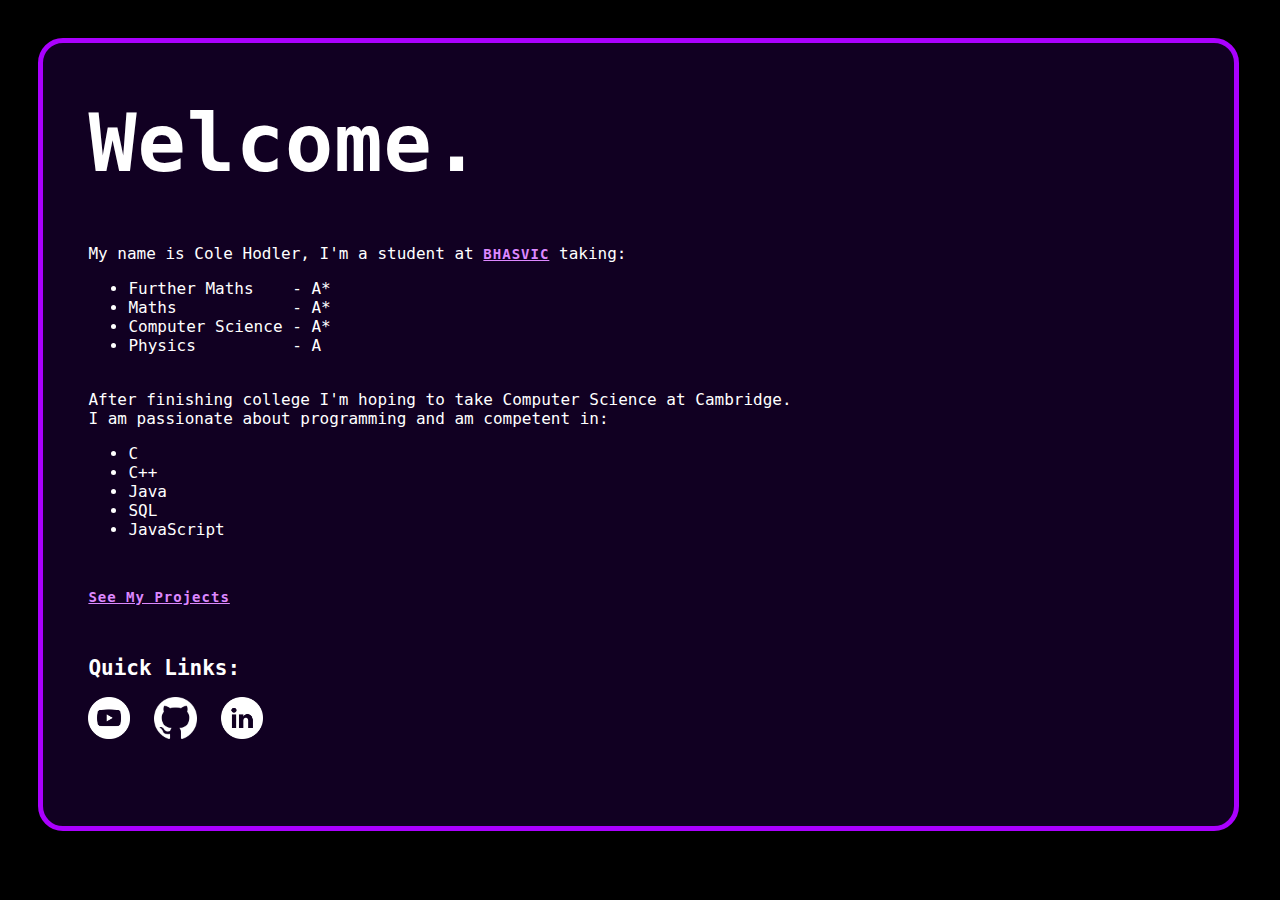
==== index.html @ 1f482aa7 "Update index.html" ====
<!DOCTYPE html PUBLIC "-//W3C//DTD XHTML 1.0 Transitional//EN" "http://www.w3.org/TR/xhtml1/DTD/xhtml1-transitional.dtd">
<html xmlns="http://www.w3.org/1999/xhtml">


<head>
	<meta http-equiv="Content-Type" content="text/html; charset=utf-8" />
	
	<title>Cole Hodler</title>
	
	<link href="designStyles.css" rel="stylesheet" type="text/css">
	<link rel="shortcut icon" type="image/x-icon" href="favicon.ico?">
	
	<!--MetaData-->
	<meta content="Cole Hodler" property="og:title" />
    <meta content="My name is Cole Hodler, I am a student at BHASVIC taking Further Maths, Maths, Computer Science and Physics. After finishing college I'm hoping to take Computer Science at Cambridge. I am passionate about programming and am competent in: C, C++, Java, SQL and JavaScript" property="og:description" />
    <meta content="https://colehdlr.github.io" property="og:url" />
    <meta content="http://github.com/colehdlr/colehdlr.github.io/blob/main/preview.png" property="og:image"/>
	<meta content="https://github.com/colehdlr/colehdlr.github.io/blob/main/preview.png" property="og:image:secure_url"/>
	<meta property="og:image:type" content="image/png" /> 
    <meta content="#AA00FF" data-react-helmet="true" name="theme-color" />
	<meta name="twitter:card" content="summary_large_image">

	<style>
	</style>
</head> 

<body>
<div id="container">    
   
	<div id="mainContent">  
 	
	<a href="game.html" style="text-decoration: none">
		<h1>Welcome.</h1>  
	</a>	
	
  	<p>My name is Cole Hodler, I'm a student at <a href="https://www.bhasvic.ac.uk/">BHASVIC</a> taking: 
	</p>
	<ul>
    	<li>Further Maths&nbsp&nbsp&nbsp&nbsp- A*</li>
    	<li>Maths&nbsp&nbsp&nbsp&nbsp&nbsp&nbsp&nbsp&nbsp&nbsp&nbsp&nbsp&nbsp- A*</li>
    	<li>Computer Science - A*</li>
		<li>Physics&nbsp&nbsp&nbsp&nbsp&nbsp&nbsp&nbsp&nbsp&nbsp&nbsp- A</li>
    </ul>
	<p>
		<br>After finishing college I'm hoping to take Computer Science at Cambridge.
		<br>I am passionate about programming and am competent in:
	</p>
		
	<ul>
    	<li>C</li>
    	<li>C++</li>
    	<li>Java</li>
		<li>SQL</li>
		<li>JavaScript</li>
    </ul>
	
	<br>
	<p><a href="projects.html">See My Projects</a></p>
	<br>
	
	<h2>Quick Links:</h2>
		
	<a href="https://www.youtube.com/@colehdlr"><img src="youtubeIcon.png" alt="YouTube" style="height:42px; padding:0px 20px 0px 0px"></a>
	<a href="https://github.com/colehdlr"><img src="githubIcon.png" alt="GitHub" style="height:42px; padding:0px 20px 0px 0px"></a>
	<a href="https://www.linkedin.com/in/cole-hodler-6b734726a/"><img src="linkedinIcon.png" alt="LinkedIn" style="height:42px; padding:0px 20px 0px 0px"></a>
	
    </div> <!--end of mainContent div tag--> 
    
 </div> <!--end of Container div tag--> 
  
 </body>

</html>
---- designStyles.css ----
@charset "utf-8";
/* CSS Document */

body{
background-color: #000000;
padding: 0;
    margin: 0;   
    width:100vw;
    height: 100vh; }

#container { 
 position: absolute;
 width: 93%;
 height: 87%;
 float: center;
 background: #110022;        
 border: 5px solid #AA00FF;
 border-radius: 25px; 
 text-align: left;
 margin: 3% 3% 3% 3%;   
 overflow: auto; 
 -ms-overflow-style: none;
 scrollbar-width: none;
 } 
 #container::-webkit-scrollbar { 
 display: none;
 } 



#mainContent { 
 position: relative;  
 margin: 0 0 0 25px;     
 padding: 0px 20px 20px 20px;  
 } 
 
 #videoEmbed {
	width: 448;
	position: relative;
	float: left;
	padding: 20px 20px 20px 20px;
 }
 #videoCollection {
	width: 1000px;
	margin: 0 auto;
	background: #110022;
 }
 
h1{
	font-family: Lucida, monospace;
	font-size: 80px;
	font-weight: bold;
	color: #FFFFFF;
}
	
h2{
	font-family: Lucida, monospace;
	font-size: 21px;
	font-weight: bold;
	color: #FFFFFF; }
	
p{
	font-family: Lucida, monospace;
	font-size: 16px;
	font-weight: normal;
	color: #FFFFFF; 
	}

a{
	font-family: Lucida, monospace;
	font-size: 14px;
	font-weight: bold;
	letter-spacing: 1px;
	color: #DD88FF;
	text-decoration: underline;
}
ol{
	font-family: Lucida, monospace;
	font-size: 12px;
	color: #FFFFFF;
}

ul{
	font-family: Lucida, monospace;
	font-size: 16px;
	color: #FFFFFF;
}
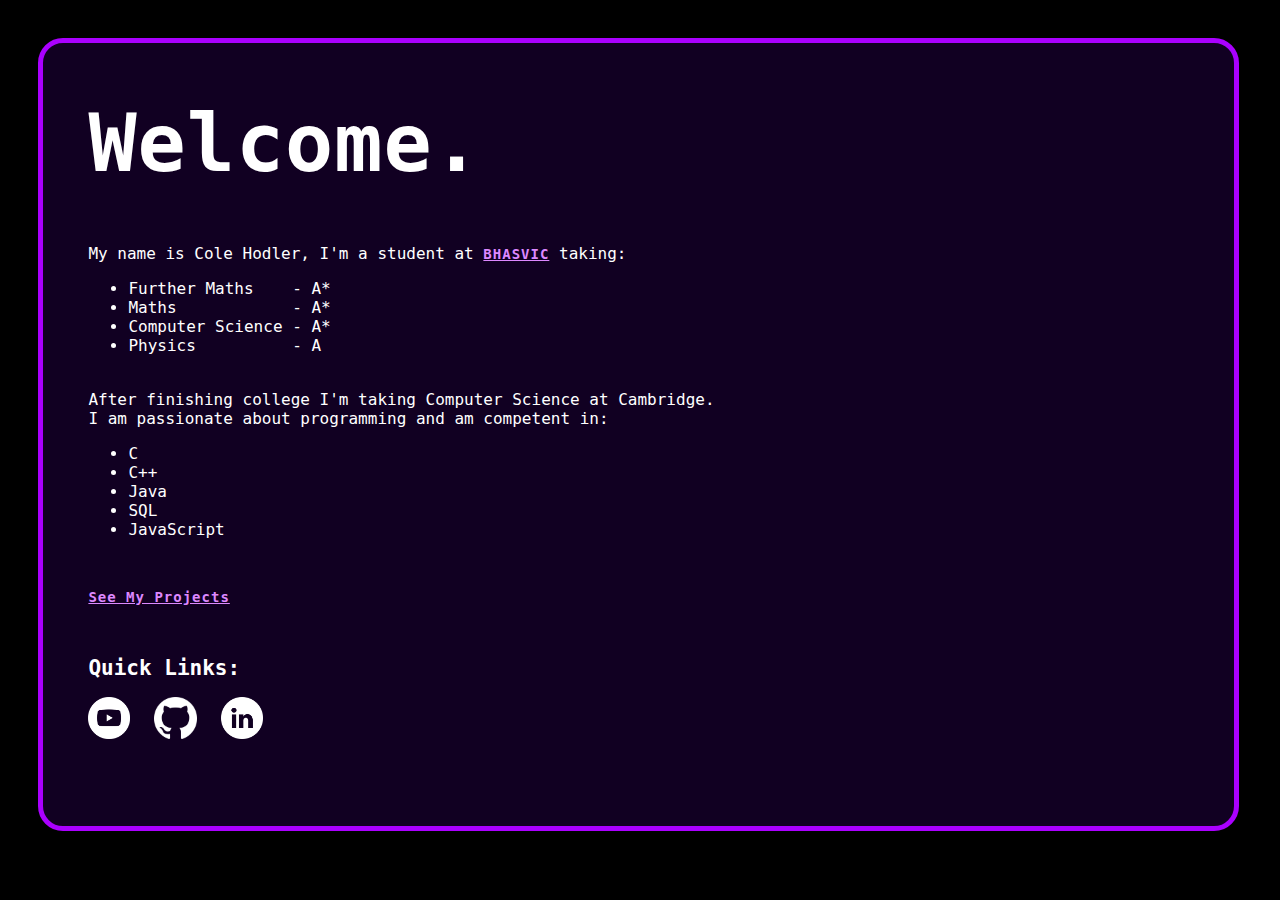
==== commit 791239f9: "Add files via upload" ====
--- a/index.html
+++ b/index.html
@@ -12,7 +12,7 @@
 	
 	<!--MetaData-->
 	<meta content="Cole Hodler" property="og:title" />
-    <meta content="My name is Cole Hodler, I am a student at BHASVIC taking Further Maths, Maths, Computer Science and Physics. After finishing college I'm hoping to take Computer Science at Cambridge. I am passionate about programming and am competent in: C, C++, Java, SQL and JavaScript" property="og:description" />
+    <meta content="My name is Cole Hodler, I am a student at BHASVIC taking Further Maths, Maths, Computer Science and Physics. After finishing college I'm taking Computer Science at Cambridge. I am passionate about programming and am competent in: C, C++, Java, SQL and JavaScript" property="og:description" />
     <meta content="https://colehdlr.github.io" property="og:url" />
     <meta content="http://github.com/colehdlr/colehdlr.github.io/blob/main/preview.png" property="og:image"/>
 	<meta content="https://github.com/colehdlr/colehdlr.github.io/blob/main/preview.png" property="og:image:secure_url"/>
@@ -42,7 +42,7 @@
 		<li>Physics&nbsp&nbsp&nbsp&nbsp&nbsp&nbsp&nbsp&nbsp&nbsp&nbsp- A</li>
     </ul>
 	<p>
-		<br>After finishing college I'm hoping to take Computer Science at Cambridge.
+		<br>After finishing college I'm taking Computer Science at Cambridge.
 		<br>I am passionate about programming and am competent in:
 	</p>
 		
@@ -70,4 +70,4 @@
   
  </body>
 
-</html>
+</html>--- a/designStyles.css
+++ b/designStyles.css
@@ -84,4 +84,14 @@
 	font-family: Lucida, monospace;
 	font-size: 16px;
 	color: #FFFFFF;
+}
+
+.noselect {
+  -webkit-touch-callout: none; /* iOS Safari */
+    -webkit-user-select: none; /* Safari */
+     -khtml-user-select: none; /* Konqueror HTML */
+       -moz-user-select: none; /* Old versions of Firefox */
+        -ms-user-select: none; /* Internet Explorer/Edge */
+            user-select: none; /* Non-prefixed version, currently
+                                  supported by Chrome, Edge, Opera and Firefox */
 }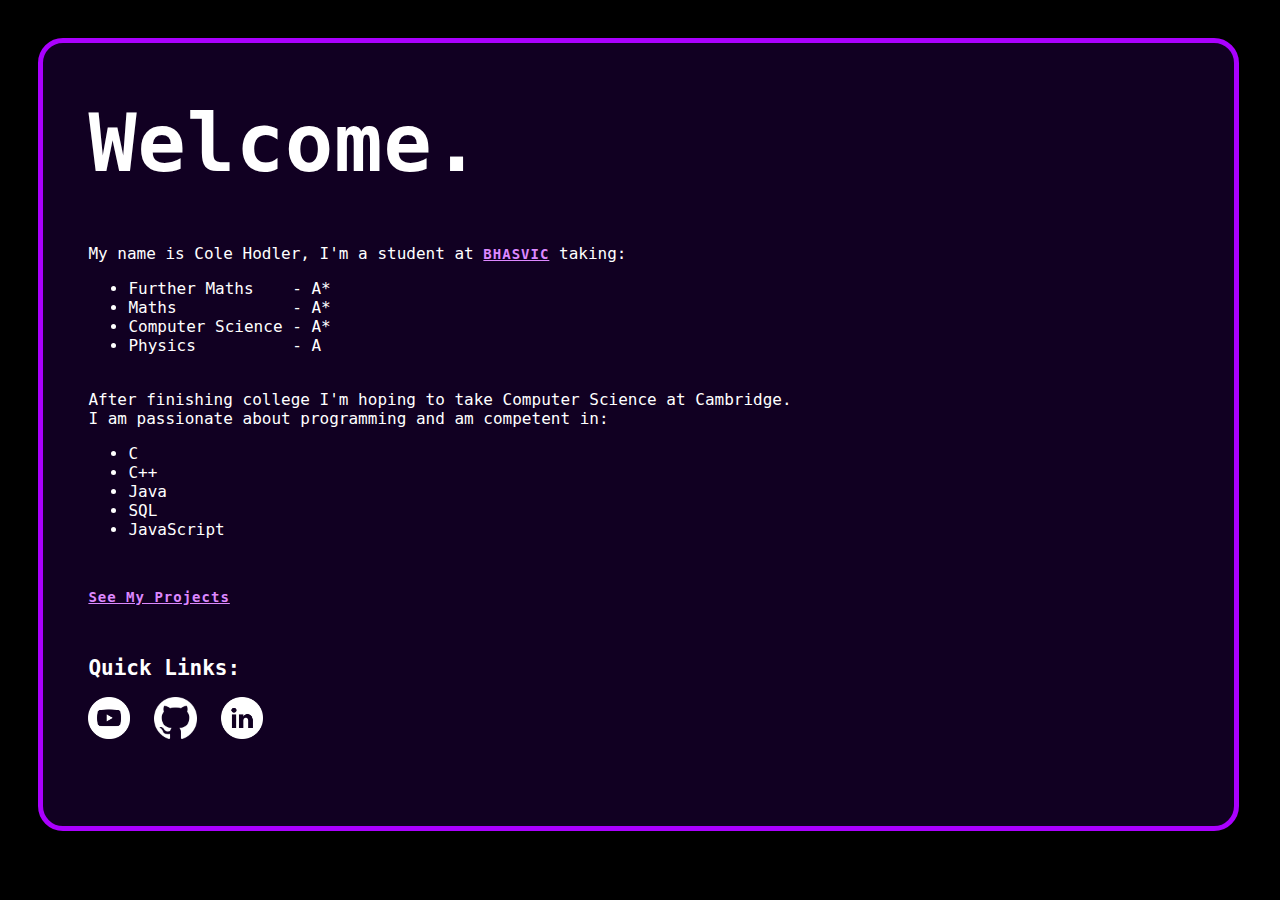
==== commit f6e87744: "Update index.html" ====
--- a/index.html
+++ b/index.html
@@ -12,7 +12,7 @@
 	
 	<!--MetaData-->
 	<meta content="Cole Hodler" property="og:title" />
-    <meta content="My name is Cole Hodler, I am a student at BHASVIC taking Further Maths, Maths, Computer Science and Physics. After finishing college I'm taking Computer Science at Cambridge. I am passionate about programming and am competent in: C, C++, Java, SQL and JavaScript" property="og:description" />
+    <meta content="My name is Cole Hodler, I am a student at BHASVIC taking Further Maths, Maths, Computer Science and Physics. After finishing college I'm hoping to take Computer Science at Cambridge. I am passionate about programming and am competent in: C, C++, Java, SQL and JavaScript" property="og:description" />
     <meta content="https://colehdlr.github.io" property="og:url" />
     <meta content="http://github.com/colehdlr/colehdlr.github.io/blob/main/preview.png" property="og:image"/>
 	<meta content="https://github.com/colehdlr/colehdlr.github.io/blob/main/preview.png" property="og:image:secure_url"/>
@@ -42,7 +42,7 @@
 		<li>Physics&nbsp&nbsp&nbsp&nbsp&nbsp&nbsp&nbsp&nbsp&nbsp&nbsp- A</li>
     </ul>
 	<p>
-		<br>After finishing college I'm taking Computer Science at Cambridge.
+		<br>After finishing college I'm hoping to take Computer Science at Cambridge.
 		<br>I am passionate about programming and am competent in:
 	</p>
 		
@@ -70,4 +70,4 @@
   
  </body>
 
-</html>+</html>
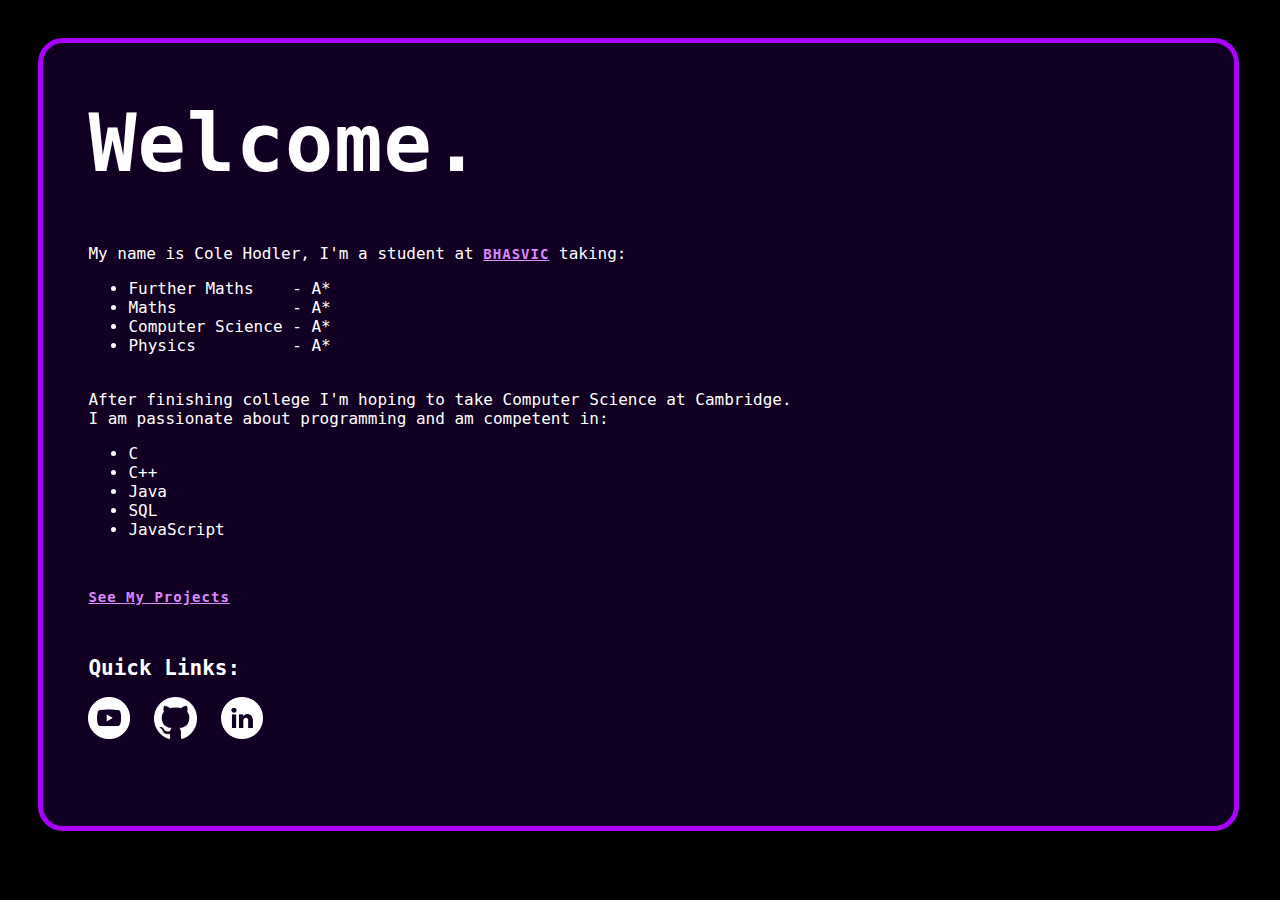
==== commit badcfdf8: "changing physics a to a*" ====
--- a/index.html
+++ b/index.html
@@ -39,7 +39,7 @@
     	<li>Further Maths&nbsp&nbsp&nbsp&nbsp- A*</li>
     	<li>Maths&nbsp&nbsp&nbsp&nbsp&nbsp&nbsp&nbsp&nbsp&nbsp&nbsp&nbsp&nbsp- A*</li>
     	<li>Computer Science - A*</li>
-		<li>Physics&nbsp&nbsp&nbsp&nbsp&nbsp&nbsp&nbsp&nbsp&nbsp&nbsp- A</li>
+		<li>Physics&nbsp&nbsp&nbsp&nbsp&nbsp&nbsp&nbsp&nbsp&nbsp&nbsp- A*</li>
     </ul>
 	<p>
 		<br>After finishing college I'm hoping to take Computer Science at Cambridge.
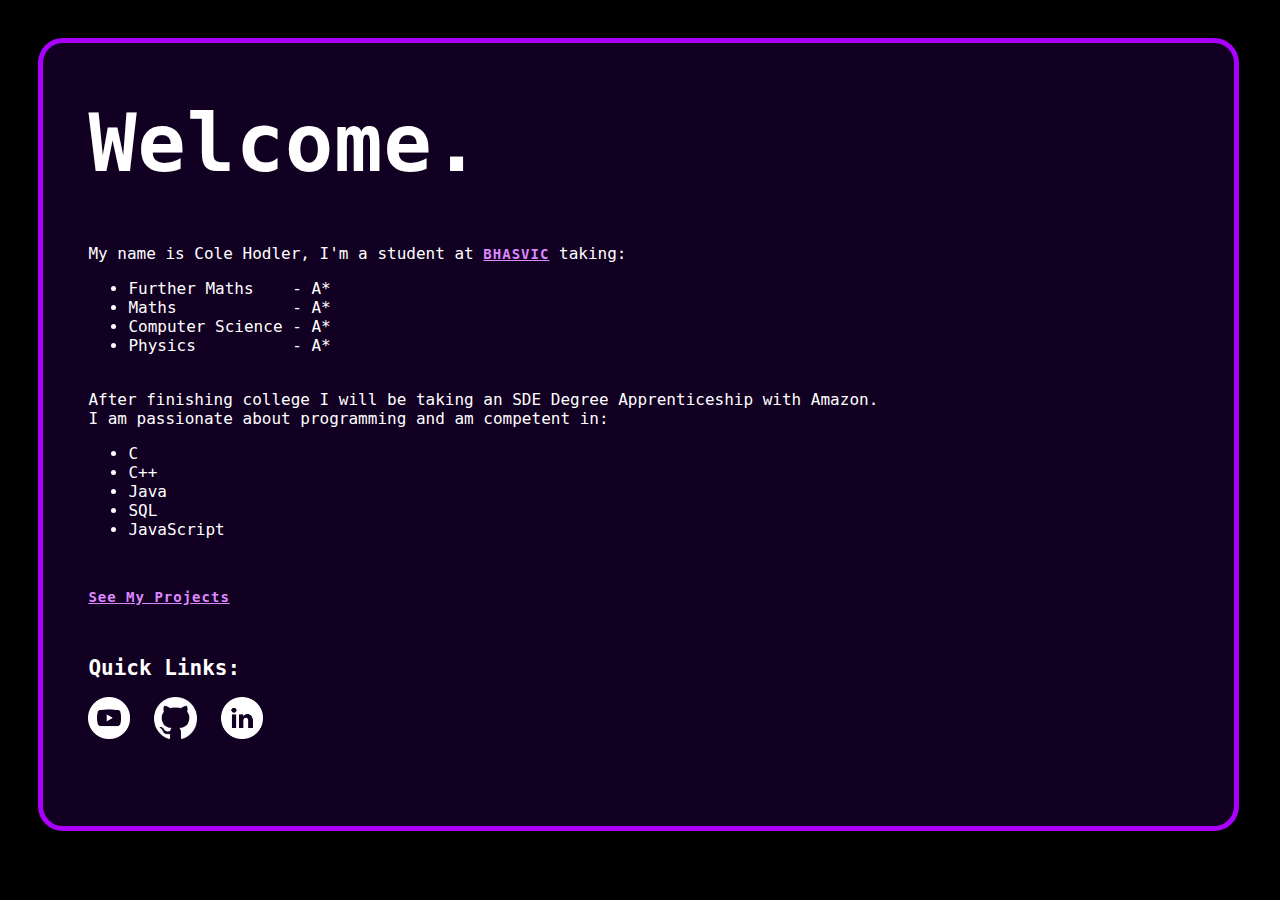
==== commit 7aa3aba0: "Update index.html" ====
--- a/index.html
+++ b/index.html
@@ -5,14 +5,14 @@
 <head>
 	<meta http-equiv="Content-Type" content="text/html; charset=utf-8" />
 	
-	<title>Cole Hodler</title>
+	<title>Cole Hodler - Portfolio</title>
 	
 	<link href="designStyles.css" rel="stylesheet" type="text/css">
 	<link rel="shortcut icon" type="image/x-icon" href="favicon.ico?">
 	
 	<!--MetaData-->
 	<meta content="Cole Hodler" property="og:title" />
-    <meta content="My name is Cole Hodler, I am a student at BHASVIC taking Further Maths, Maths, Computer Science and Physics. After finishing college I'm hoping to take Computer Science at Cambridge. I am passionate about programming and am competent in: C, C++, Java, SQL and JavaScript" property="og:description" />
+    <meta content="My name is Cole Hodler, I am a student at BHASVIC taking Further Maths, Maths, Computer Science and Physics. I am passionate about programming and am competent in: C, C++, Java, SQL and JavaScript" property="og:description" />
     <meta content="https://colehdlr.github.io" property="og:url" />
     <meta content="http://github.com/colehdlr/colehdlr.github.io/blob/main/preview.png" property="og:image"/>
 	<meta content="https://github.com/colehdlr/colehdlr.github.io/blob/main/preview.png" property="og:image:secure_url"/>
@@ -42,7 +42,7 @@
 		<li>Physics&nbsp&nbsp&nbsp&nbsp&nbsp&nbsp&nbsp&nbsp&nbsp&nbsp- A*</li>
     </ul>
 	<p>
-		<br>After finishing college I'm hoping to take Computer Science at Cambridge.
+		<br>After finishing college I will be taking an SDE Degree Apprenticeship with Amazon.
 		<br>I am passionate about programming and am competent in:
 	</p>
 		
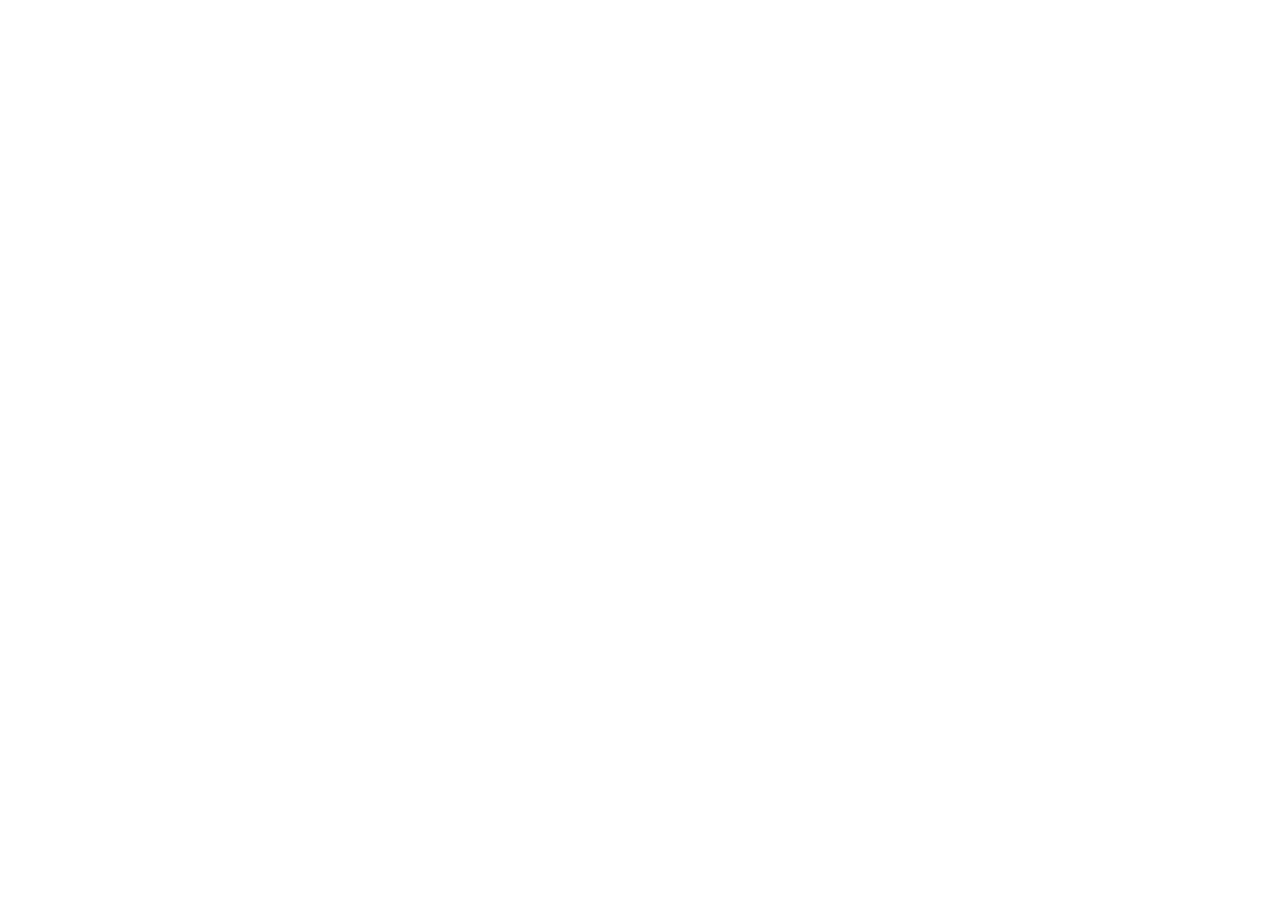
==== commit 9e2f1090: "redirect to new website" ====
--- a/index.html
+++ b/index.html
@@ -6,6 +6,9 @@
 	<meta http-equiv="Content-Type" content="text/html; charset=utf-8" />
 	
 	<title>Cole Hodler - Portfolio</title>
+
+	<meta http-equiv="refresh" content="0; URL=https://cole.hodler.co.uk/">
+<link rel="canonical" href="https://cole.hodler.co.uk/">
 	
 	<link href="designStyles.css" rel="stylesheet" type="text/css">
 	<link rel="shortcut icon" type="image/x-icon" href="favicon.ico?">
